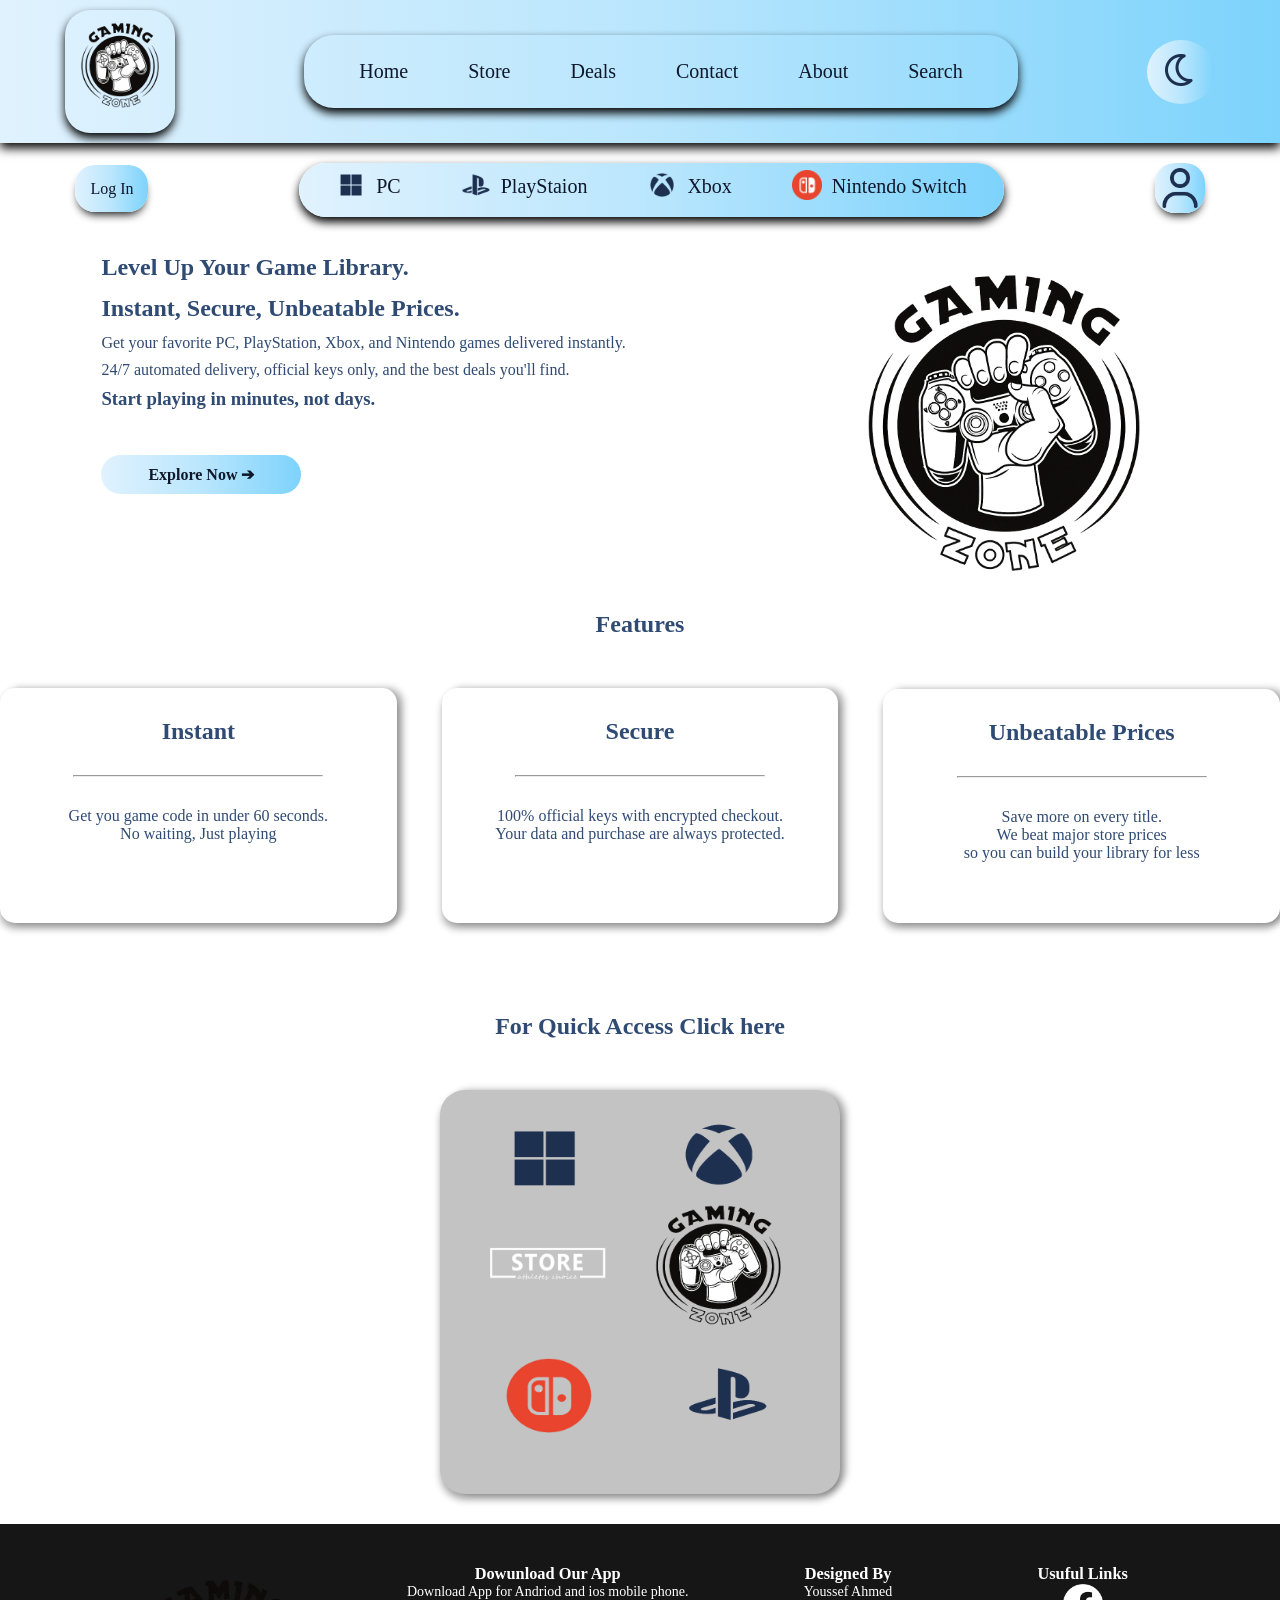
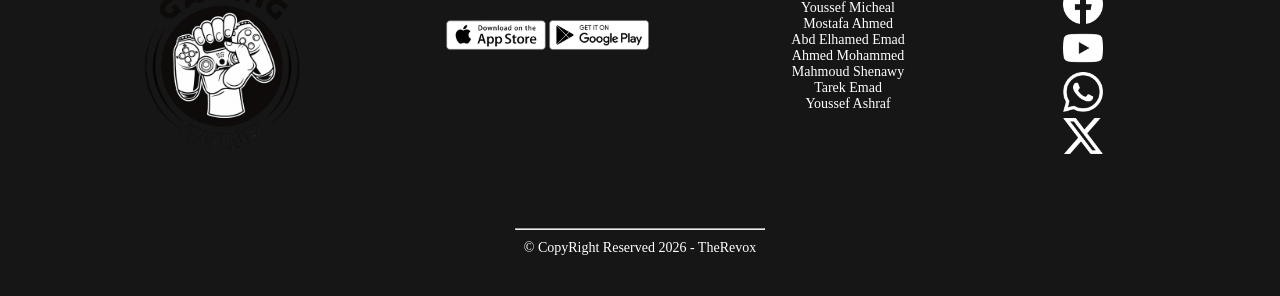
==== index.html @ 934fda1b "Add files via upload" ====
<!DOCTYPE html>
<html lang="en">
    <head>
        <meta charset="UTF-8">
        <meta name="viewport" content="width=device-width, initial-scale=1.0">
        <title>Games Store | Playtainment</title>
        <link rel="stylesheet" href="style.css">
        <link rel="icon" href="images/Logo.png">
    </head>



<!-- ---------------------------------------------------------------------------------------------------------------
---------------------------------------------------------------------------------------------------------------
---------------------------------------------------------------------------------------------------------------       -->





    <body>



            
    
    <section>

        <div class="container"> 
            <!--navbar-->
            <nav>
                <div class="navbar">
                    <div class="logo">
                        <img src="images/Logo.png" width="100px">
                    </div>
                    <div class="links">
                        <ul>
                            <li><a href="index.html">Home</a></li>
                            <li><a href="store 1.html">Store</a></li>
                            <li><a href="deals.html">Deals</a></li>
                            <li><a href="contact.html">Contact</a></li>
                            <li><a href="about.html">About</a></li>
                            <li><a href="search.html">Search</a></li>

                        </ul>
                    </div>
                    <div class="nav-btns-pc">
                        <div class="btn-dark">
                            <button type="button" class="btn1"> <img class="img-dark" src="images/moon-regular.png" width="40px"></button>
                        </div>

                    </div>
                    <div class="sidebar-div">
                            <button type="button" class="btn1" > <img class="img-dark" src="images/moon-regular.png" width="40px"></button>
                            <button class="menu-btn" onclick="toggleSidebar()"><img src="images/bars-solid.png" style="width: 40px;"></button>
                            
                        </div>
                    </div>
                <div class="bar">
                    <div class="login">
                        <a href="login.html" style="justify-self: center;text-decoration: none;">Log In</a>
                    </div>
                    <div class="consoles-bar">
                        <ul>
                            <li><a href="PC.html"><img src="images/Microsoft.png" >PC</a></li>
                            <li><a href="PlayStaiton.html"><img src="images/PS.png" >PlayStaion</a></li>
                            <li><a href="Xbox.html"><img src="images/Xbox.png" >Xbox</a></li>
                            <li><a href="Nintendo.html"><img src="images/nintendo.webp" >Nintendo Switch</a></li>
                        </ul>
                    </div>
                    <div class="profile ">
                        <a href="profile.html"><img src="images/user-regular.png" width="40px"></a>
                    </div>           
                </div>
                </nav>
            </div>
            
            <div id="sidebar" class="sidebar">
                <ul>
                    <li><a href="index.html">Home</a></li>
                    <li><a href="store 1.html">Store</a></li>
                    <li><a href="deals.html">Deals</a></li>
                    <li><a href="contact.html">Contact</a></li>
                    <li><a href="about.html">About</a></li>
                    <li><a href="search.html">Search</a></li>
                    <li style="text-align: center;">Platforms</li>
                    <li></li>
                    
                    <li><a href="PC.html">PC</a></li>
                    <li><a href="PlayStaiton.html">PlayStaion</a></li>
                    <li><a href="Xbox.html">Xbox</a></li>
                    <li><a href="Nintendo.html">Nintendo Switch</a></li>
                    <li style="text-align: center;">Account</li>
                    <li></li>
                    <li><a href="login.html">Log In</a></li>
                    <li><a href="profile.html">Profile</a></li>
                    <li><a href="sign up.html">Sign up</a></li>
                    <li></li>

                </ul>
            </div>

            </section>

<!-- ---------------------------------------------------------------------------------------------------------------
---------------------------------------------------------------------------------------------------------------
---------------------------------------------------------------------------------------------------------------       -->



<section>


<div class="first1">



<div class="text_big">
    
<div>
<h1 class="text">Level Up Your Game Library.</h1>
<h2 class="text">Instant, Secure, Unbeatable Prices.</h2>

<p class="text">Get your favorite PC, PlayStation, Xbox, and Nintendo games delivered instantly.</p>
<p class="text"> 24/7 automated delivery, official keys only, and the best deals you'll find.</p>



<h3 class="text">Start playing in minutes, not days.</h3>

</div>

<a style="text-decoration: none;" href="#">
<div class="explore">
<h4>Explore Now &#x2794 </h4>

</div>
</a>


</div>



<div>

<img id="logo2" class="img1" src="images/Logo.png">


</div>



</div>



</section>



<!-- ---------------------------------------------------------------------------------------------------------------
---------------------------------------------------------------------------------------------------------------
---------------------------------------------------------------------------------------------------------------       -->






<section class="Features">


<h1  class="tef" >

Features
    
</h1>



<div class="cards_home">


<!-- card1 -->

<div class="card1">

<h1 class="hff">

Instant

</h1>

<hr>

<p class="hff2">Get you game code in under 60 seconds.<br>No waiting, Just playing</p>    


</div>

<!-- card2 -->

<div class="card1">

<h1 class="hff">

Secure

</h1>

<hr>

<p class="hff2">100% official keys with encrypted checkout.<br>Your data and purchase are always protected.</p>    


</div>

<!-- card3 -->

<div class="card1">

<h1 class="hff">

Unbeatable Prices

</h1>

<hr>

<p class="hff3">Save more on every title.<br>We beat major store prices <br>so you can build your library for less</p>    


</div>


</div>




</section>


<!-- ---------------------------------------------------------------------------------------------------------------
---------------------------------------------------------------------------------------------------------------
---------------------------------------------------------------------------------------------------------------       -->





<section>



<h1 class="tef" >

For Quick Access Click here
    
</h1>


<div class="img_div">

<img  id="maps" usemap="#osha" class="img_map" src="images/image_map.png">

<map name="osha">
<area shape="rect" coords="45,45,140,140" href="/windows" alt="Windows" title="Windows Games">

<area shape="circle" coords="290,92,55" href="/xbox" alt="Xbox" title="Xbox Games">

<area shape="rect" coords="20,175,170,230" href="/store" alt="Store" title="Our Store">

<area shape="circle" coords="290,220,65" href="/gaming-zone" alt="Gaming Zone" title="Gaming Zone">

<area shape="circle" coords="95,315,55" href="/nintendo" alt="Nintendo" title="Nintendo Switch">

<area shape="rect" coords="240,275,350,355" href="/playstation" alt="PlayStation" title="PlayStation Games">
</map>


</div>



</section>
























            <footer class="footer">
            <div class="row"> 
                <div class="card">
                    <img src="images/Logo.png"  width="200px">
                </div>
                <div class="card">
                    <h3>Dowunload Our App</h3>
                    <p>Download App for Andriod and ios mobile phone.</p>
                    <div class="app-logo">
                        <img src="images/app-store.png" alt="App Store" title="App Store" width="120px">
                        <img src="images/play-store.png" alt="Play Store" title="Play Store" width="120px">
                    </div>
                </div>
                <div class="card">
                    <h3>Designed By</h3>
                    <ul>
                        <li>Youssef Ahmed</li>
                        <li>Youssef Micheal</li>
                        <li>Mostafa Ahmed</li>
                        <li>Abd Elhamed Emad</li>
                        <li>Ahmed Mohammed</li>
                        <li>Mahmoud Shenawy</li>
                        <li>Tarek Emad</li>
                        <li>Youssef Ashraf</li>

                    </ul>
                </div>
                <div class="card">
                    <h3>Usuful Links</h3>
                    <ul>
                        <li><img  src="images/facebook (1).png" ></li>  
                        <li><img  src="images/youtube (4).png" ></li>
                        <li><img  src="images/whatsapp (2).png" ></li>
                        <li><img  src="images/twitter-alt.png" ></li>
                    </ul>                   
                </div>
            </div>
            <hr>
            <p style="padding-bottom: 40px;" class="Copyright">
                © CopyRight Reserved 2026 - TheRevox 
            </p> 
            </footer>
            




            <script src="web.js"></script>
    </body>    
</html>






<!-----الالوان اللى هتستخدوها بالكود اهى -->
<!---
/* background */
background: linear-gradient(90deg, #e0f2fe, #bae6fd, #7dd3fc);

/* Text */
color: #0f172a;

/* Hover */
color: #0284c7;

/* Button */
background-color: #0ea5e9;
color: white;

/* Button Hover */
background-color: #0369a1;
-->
---- style.css ----
*{
    margin: 0;
    padding: 0;
    box-sizing: border-box;
    color: #0f172a;
    font-family: Georgia, 'Times New Roman', Times, serif;
}
.container
{   


    padding: 0px 0px;
}
.row
{
    display: flex;   
    justify-content: space-around ;
    text-align: center;
    padding: 40px 80px;
}
/*---------------------------------------------------------------------------------------------------------------*/
/*------- Navbar -------*/
.navbar
{
    display: flex;
    justify-content: space-around;  
    padding: 10px 0px;
    box-shadow: 0px 5px 10px 0px rgb(0, 0, 0);
    background: linear-gradient(90deg, #e0f2fe, #bae6fd, #7dd3fc);
    width: 100%;
}
.nav-btns-pc
{
    display: flex;
    justify-content: space-between;
}
.sid-bar
        {
            display: none;
        }
.links
{
    justify-self: center;
    border-radius: 30px;
    box-shadow: 0px 5px 10px 0px rgb(0, 0, 0);
    padding: 25px;
    margin:25px 0px;
}
.logo
{
    border-radius: 25px;
    box-shadow: 0px 5px 10px 0px rgb(0, 0, 0);
    padding: 5px;   
    display: inline-block;
}
.btn-dark
{
    padding-top: 30px;  
}
.btn1
{
    background: linear-gradient(90deg, #e0f2fe, #bae6fd, #7dd3fc);
    color: white;
    border: none;
    padding: 10px 14px;
    border-radius: 50%;
    transition: 0.3s;
}


.btn1:hover
{
    background: #0284c7;
    transform: scale(1.1);
}

#dark-btn:hover
{
    background: #ffffff;
    transform: scale(1.1);
    filter: invert();
}
.layout-btn
{
    padding-top: 30px;  
}
#layout-btn
{
    
    background: linear-gradient(90deg, #e0f2fe, #bae6fd, #7dd3fc);
    color: white;
    border: none;
    padding: 10px 14px;
    border-radius: 50px;
    cursor: pointer;
    font-size: 18px;
    transition: 0.3s;
    
}
#layout-btn:hover
{
    background: #ffffff;
    transform: scale(1.1);  
}

.links ul 
{
    display: flex;
    flex-direction: row;
    list-style-type: none;
}
.links ul li a
{
    color: #0f172a;
    font-size: 20px;
    text-decoration: none;
    padding: 0px 30px;
    padding-bottom: 0px;
    
}
.links ul li a:hover
{
    color: #0284c7;
    border-bottom: 2px solid #38bdf8;
    transition: .6s ease;
}        
.sidebar-div
{
    display: none;
}   
.menu-btn
{
    background: linear-gradient(90deg, #e0f2fe, #bae6fd, #7dd3fc);
    color: white;
    border: none;
    padding: 10px 14px;
    border-radius: 50px;
    cursor: pointer;
    font-size: 18px;
    transition: 0.3s;
}
.menu-btn:hover
{
    background: #ffffff;
    transform: scale(1.1); 
}

/*---------------------------------------------------------------------------------------------------------------*/
/*------- Consoles-bar -------*/
.bar
{
    
    display: flex;
    justify-content: space-around;
    margin:20px 0px;
}
.consoles-bar
{

    border-radius: 30px;
    padding: 7px;
    
    color: #0f172a;
    display: inline-block;
    background: linear-gradient(90deg, #e0f2fe, #bae6fd, #7dd3fc);
    box-shadow: 0px 5px 10px 0px rgb(0, 0, 0);
}
.consoles-bar ul
{
    display: flex;
    flex-direction: row;
    list-style-type: none;
}
.consoles-bar ul li a 
{
    font-size: 20px;
    text-decoration: none;
    padding:10px;
    padding-bottom: 0px;
    padding-left: 30px;
    padding-right: 30px;
    color: #0f172a;
}
.consoles-bar ul li a:hover
{
    color: #0284c7;
    border-bottom: 2px solid #38bdf8;
    transition: .6s ease;  
}
.consoles-bar ul li img
{
    width: 30px;
    margin-right: 10px;
    margin-bottom: -7px;
    
}
/*---------------- user-email- -----------------------------------------------------------------------------------------------*/

.login
{
    margin-top: 17px;
}
.login a
{
    padding: 15px;
    border-radius: 20px;
    box-shadow: 0px 6px 10px -4px black;
    text-decoration: none;
    color: #0f172a;
    background: linear-gradient(90deg, #e0f2fe, #bae6fd, #7dd3fc);
}
.login a:hover
{
    background: #a1d8f4;
    transform: scale(1.1);
    transition: .6s;
}
.profile a img
{
    
    width: 50px;
    border-radius: 20px;
    box-shadow: 0px 6px 10px -4px black;
    text-decoration: none;
    background: linear-gradient(90deg, #e0f2fe, #bae6fd, #7dd3fc);
}
.profile a img:hover
{
    background: #a1d8f4;
    transform: scale(1.1);
    transition: 1s;
}




/*----------------side bar ----------------------------------------------------------------------------------------------------*/
/* السايد بار */
.sidebar {
position: fixed;
  left: -250px; /* مخفي */
top: 0;
width: 250px;
height: 100%;
background: #111;
padding-top: 20px;
transition: 0.3s;
}
.sidebar ul
{
    display: grid;
    grid-template-columns: repeat(2,1fr);
}

/* الروابط */
.sidebar a { 
display: block;
color: white;
padding: 15px;
text-decoration: none;
}

.sidebar a:hover {
background: #575757;
}

/* لما يفتح */
.sidebar.active {
left: 0;
}
/*---------------------------------------------------------------------------------------------------------------*/

/* first section */

.first1{

margin-top: 30px;



display: flex;
justify-content:space-around;

}

.text{

color: #2F4A73;
line-height: 1.7;

}
.text_big{

margin-bottom: 0px;


}


.explore{

    

    text-align: center;

margin: 40px 0px ;

background: linear-gradient(90deg, #e0f2fe, #bae6fd, #7dd3fc);

border-radius: 45px;

padding: 10px;

max-width:200px;
width: 100%;
height: auto;

}
.explore:hover{

transform:scale(1.06);
transition:0.3s;


}


.img1{

    
max-width: 350px;
width: 100%;
height: auto;


}


/*---------------------------------------------------------------------------------------------------------------*/

/*  section2 */


.Features{

margin-top: 10px;
margin-bottom: 90px;

}


.tef{

text-align: center;
padding-bottom: 50px;
padding-top:15 ;
color: #2F4A73 ;



}
.hff{

text-align: center;
padding: 30px 20px;
color: #2F4A73 ;


}
.hff2{

text-align: center;
padding-top:30px ;
padding-bottom:80px ;

color: #2F4A73 ;


}


.hff3{

text-align: center;
padding-top:30px ;
padding-bottom:61px ;

color: #2F4A73 ;


}

.cards_home{

color: #2F4A73 ;

text-align: center;

display: flex;
justify-content: center;
align-items: center;
gap: 45px;

background-color:#ffffff ;


}
.card1{

max-width: 400px; 
width: 100%;
height: 60%;

border-radius: 15px;

color: #2F4A73 ;

background-color:#ffffff ;


box-shadow: +6px 0 7px rgba(0, 0, 0, 0.3)  ,
            0px 6px 7px rgba(0, 0, 0, 0.3);



}
.card1:hover{

    
transform:scale(1.05);
transition:0.4s;
transform-origin: bottom;


}
.hff:hover,.hff2:hover,.hff3:hover{

    color:#1e5aa8;
}

hr{

margin: 0px auto;
width: 250px;

}

/*---------------------------------------------------------------------------------------------------------------*/

/* section3 */



.img_div{

background-color: #c3c3c3;

width: 100%;
max-width: 400px;
height: auto;

margin: 0px auto;
margin-bottom: 30px;

border-radius: 25px;


box-shadow: +6px 0 7px rgba(0, 0, 0, 0.3)  ,
            0px 6px 7px rgba(0, 0, 0, 0.3);


}


.img_div:hover{


transform:scale(1.04);
transition:0.4s;




}

.img_map{


width: 100%;
max-width: 400px;
height: auto;



border-radius: 25px;


}





















/*---------------------------------------------------------------------------------------------------------------*/



/*------Footer------*/
footer{
    justify-content: center;
    background: rgb(22, 22, 22);
    color: #706f6f;
    font-size: 14px;
    
}
footer li ,h3,p
{
    color: #ffffff;

}
.footer .card{
    justify-content: center;
    min-width: 150px;
    margin-bottom: 20px;
}
.footer-col-1{
    text-align: center;
    flex:1;
    padding-left: 0px;
}
.footer-col-2{
    text-align: center;
    padding-left: 0px;
}
.footer-col-2 img{
    justify-content: center;
    width: 180px;
    margin-bottom: 20px;
}
.footer-col-3, .footer-col-4{
    flex-basis: 12%;
    text-align: center;
}
ul{
    list-style-type: none;
}
.footer .row .card ul li img 
{
    width: 40px;
}
.app-logo{
    justify-content: center;
    margin-top: 20px;
}
.app-logo img{
    justify-content: center;
    width: 100px;
}
.Copyright{
    justify-content: center;
    color: #ffffff;
    text-align: center;
    padding-top: 10px;
}
.img_footer{

max-width: 600px;
width: 100%;
height: auto;

}


/*---------------------------------------------------------------------------------------------------------------*/


/* Responsivity */





@media (max-width: 760px) {


/*Navbar*/
    .navbar
    {
        padding: 10px 15px;
        width: 100%;
        justify-content: space-between;
    }
    .links
    {
        display: none;
    }
    .bar
    {
        display: none;
    }
    .nav-btns-pc
    {
        display: none;
    }
    .sidebar-div
    {
        display: block;
        margin-top:20px ;
    }


    /*---------------------------------------------------------------------------------------------------------------*/
/*---------------------------------------------------------------------------------------------------------------*/



.first1 {
    flex-direction: column;
    text-align: center;
}

.img1 {
    max-width: 200px;
}


/*---------------------------------------------------------------------------------------------------------------*/
/*---------------------------------------------------------------------------------------------------------------*/

.cards_home {
    flex-direction: column;
    gap: 20px;
}

.card1 {
width: 90%;
}

/*---------------------------------------------------------------------------------------------------------------*/
/*---------------------------------------------------------------------------------------------------------------*/




.img_div {
    max-width: 280px;
}


/*---------------------------------------------------------------------------------------------------------------*/
/*---------------------------------------------------------------------------------------------------------------*/

  /* footer */
.footer .row
    {
        display: grid;
        grid-template-columns: repeat(1,1fr);
    }

}


/*---------------------------------------------------------------------------------------------------------------*/
/*---------------------------------------------------------------------------------------------------------------*/
/*  DARK MODE */

/* nav */
body.dark {
background-color: #111827;}


body.dark .navbar {
background: linear-gradient(90deg, #0f172a, #1e293b, #334155);}

body.dark .links{

    background: linear-gradient(90deg, #e0f2fe, #cfdee7, #87b8ce);

}

body.dark .links ul li a {
    color: #000000;
}

body.dark .links ul li a:hover {
    color: #0284c7;
}
body.dark .logo{

        background: linear-gradient(90deg, #e0f2fe, #cfdee7, #87b8ce);

}


/* Consoles bar */
body.dark .consoles-bar {
    background: linear-gradient(90deg, #e0f2fe, #cfdee7, #99bfd0);
}

body.dark .consoles-bar ul li a {
    color: #000000;
}


/*---------------------------------------------------------------------------------------------------------------*/

/* first1 */
body.dark .text ,body.dark .tef {
    color: #ffffff;
}


/* Explore button */
body.dark .explore {
    background: linear-gradient(90deg, #e0f2fe, #cfdee7, #87b8ce);

    color: white;
}

/*---------------------------------------------------------------------------------------------------------------*/


/* Cards */

body.dark .cards_home {
background-color: #111827;    color: white;
}

body.dark .card1 {
    background: linear-gradient(90deg, #e0f2fe, #cfdee7, #8caab8);
    color: rgb(0, 0, 0) !;
}

body.dark .hff,body.dark .hff2,body.dark .hff3 {
color: #000000 ;
}
body.dark hr{

border-color: #000000;

}

/*---------------------------------------------------------------------------------------------------------------*/

/* maps */
body.dark .img_div {
    background: linear-gradient(90deg, #e0f2fe, #cfdee7, #a3bac5);
}


/*---------------------------------------------------------------------------------------------------------------*/

body.dark footer{

background: linear-gradient(90deg, #0f172a, #1e293b, #334155);
}
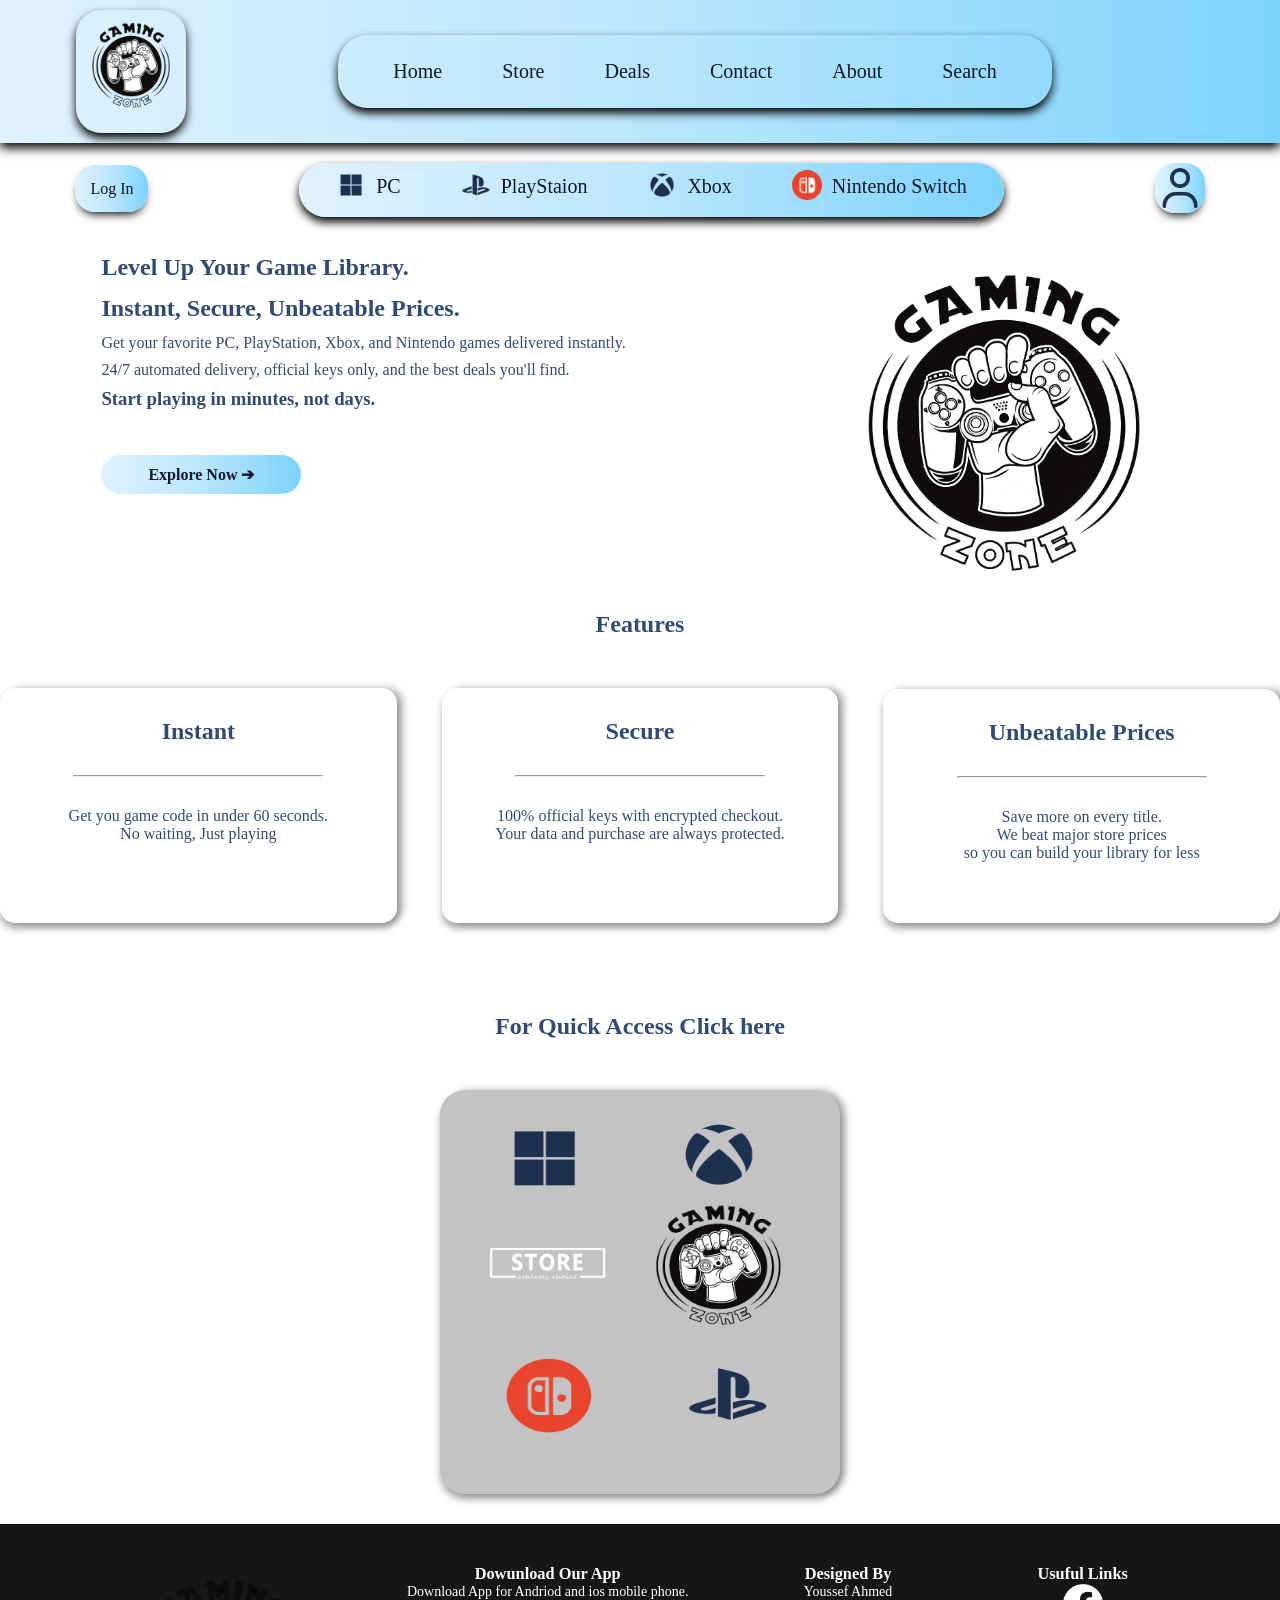
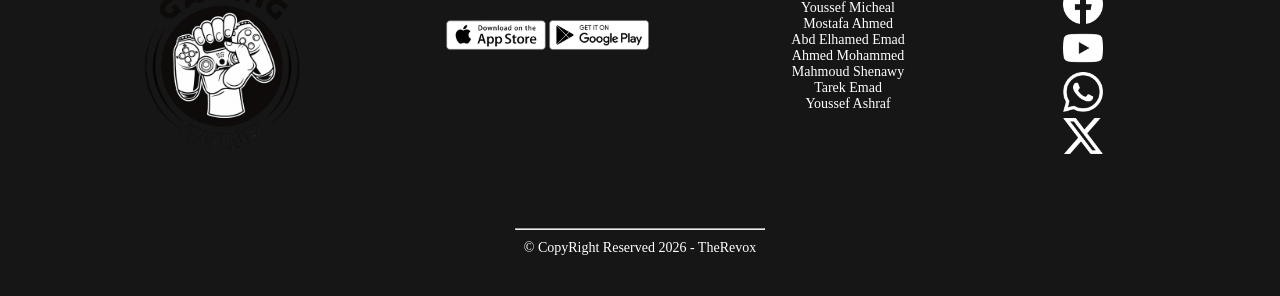
==== commit 6f350a5c: "Add files via upload" ====
--- a/index.html
+++ b/index.html
@@ -45,13 +45,10 @@
                         </ul>
                     </div>
                     <div class="nav-btns-pc">
-                        <div class="btn-dark">
-                            <button type="button" class="btn1"> <img class="img-dark" src="images/moon-regular.png" width="40px"></button>
-                        </div>
+                    
 
                     </div>
                     <div class="sidebar-div">
-                            <button type="button" class="btn1" > <img class="img-dark" src="images/moon-regular.png" width="40px"></button>
                             <button class="menu-btn" onclick="toggleSidebar()"><img src="images/bars-solid.png" style="width: 40px;"></button>
                             
                         </div>
--- a/style.css
+++ b/style.css
@@ -676,100 +676,6 @@
 }
 
 
-/*---------------------------------------------------------------------------------------------------------------*/
-/*---------------------------------------------------------------------------------------------------------------*/
-/*  DARK MODE */
-
-/* nav */
-body.dark {
-background-color: #111827;}
-
-
-body.dark .navbar {
-background: linear-gradient(90deg, #0f172a, #1e293b, #334155);}
-
-body.dark .links{
-
-    background: linear-gradient(90deg, #e0f2fe, #cfdee7, #87b8ce);
-
-}
-
-body.dark .links ul li a {
-    color: #000000;
-}
-
-body.dark .links ul li a:hover {
-    color: #0284c7;
-}
-body.dark .logo{
-
-        background: linear-gradient(90deg, #e0f2fe, #cfdee7, #87b8ce);
-
-}
-
-
-/* Consoles bar */
-body.dark .consoles-bar {
-    background: linear-gradient(90deg, #e0f2fe, #cfdee7, #99bfd0);
-}
-
-body.dark .consoles-bar ul li a {
-    color: #000000;
-}
-
-
-/*---------------------------------------------------------------------------------------------------------------*/
-
-/* first1 */
-body.dark .text ,body.dark .tef {
-    color: #ffffff;
-}
-
-
-/* Explore button */
-body.dark .explore {
-    background: linear-gradient(90deg, #e0f2fe, #cfdee7, #87b8ce);
-
-    color: white;
-}
-
-/*---------------------------------------------------------------------------------------------------------------*/
-
-
-/* Cards */
-
-body.dark .cards_home {
-background-color: #111827;    color: white;
-}
-
-body.dark .card1 {
-    background: linear-gradient(90deg, #e0f2fe, #cfdee7, #8caab8);
-    color: rgb(0, 0, 0) !;
-}
-
-body.dark .hff,body.dark .hff2,body.dark .hff3 {
-color: #000000 ;
-}
-body.dark hr{
-
-border-color: #000000;
-
-}
-
-/*---------------------------------------------------------------------------------------------------------------*/
-
-/* maps */
-body.dark .img_div {
-    background: linear-gradient(90deg, #e0f2fe, #cfdee7, #a3bac5);
-}
-
-
-/*---------------------------------------------------------------------------------------------------------------*/
-
-body.dark footer{
-
-background: linear-gradient(90deg, #0f172a, #1e293b, #334155);
-}
-
-
-
+
+
+
